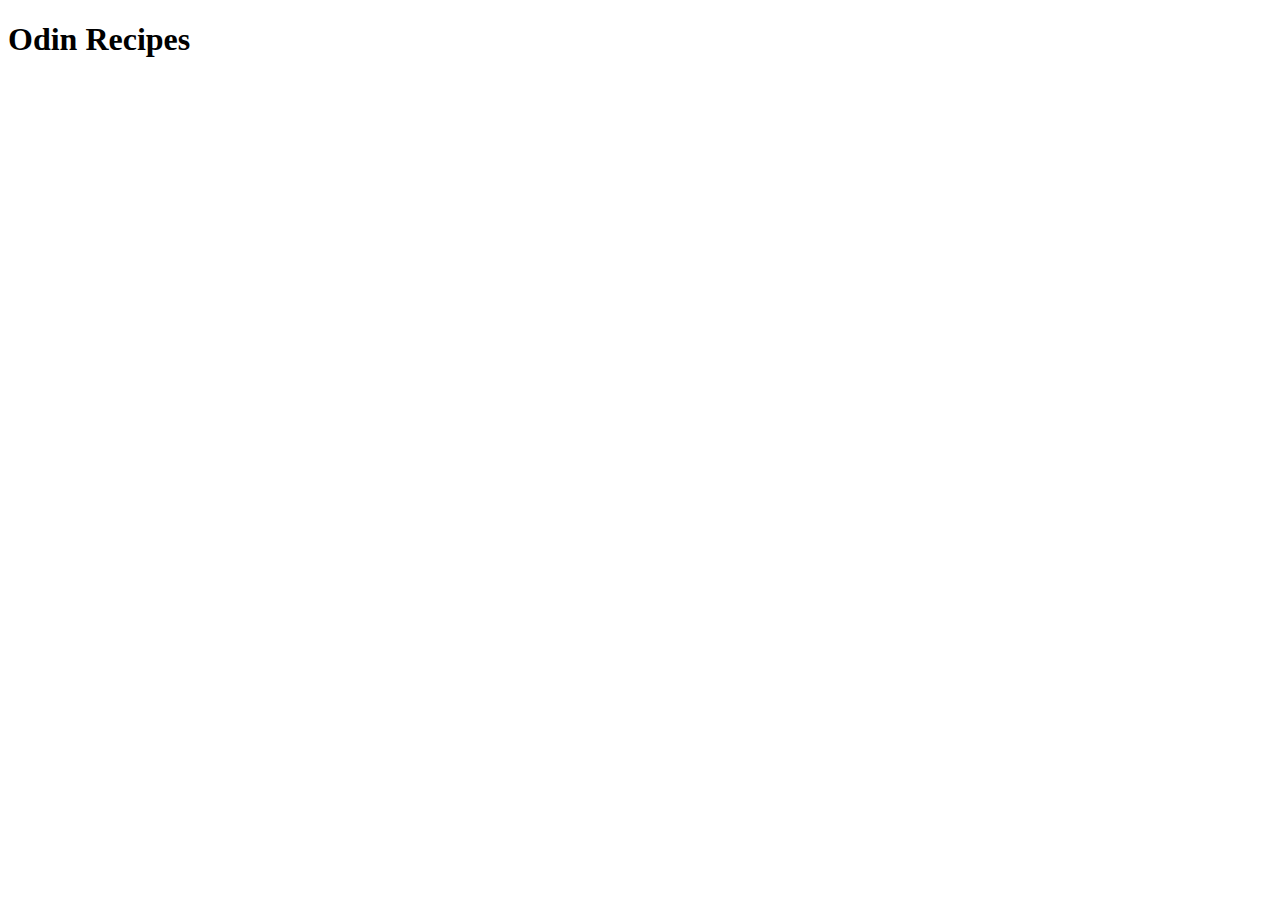
==== index.html @ e2dec0db "Create index.html and add a header" ====
<!DOCTYPE html>
<html lang="en">
<head>
    <meta charset="UTF-8">
    <meta name="viewport" content="width=device-width, initial-scale=1.0">
    <title>Document</title>
</head>
<body>
    <h1>Odin Recipes</h1>
</body>
</html>
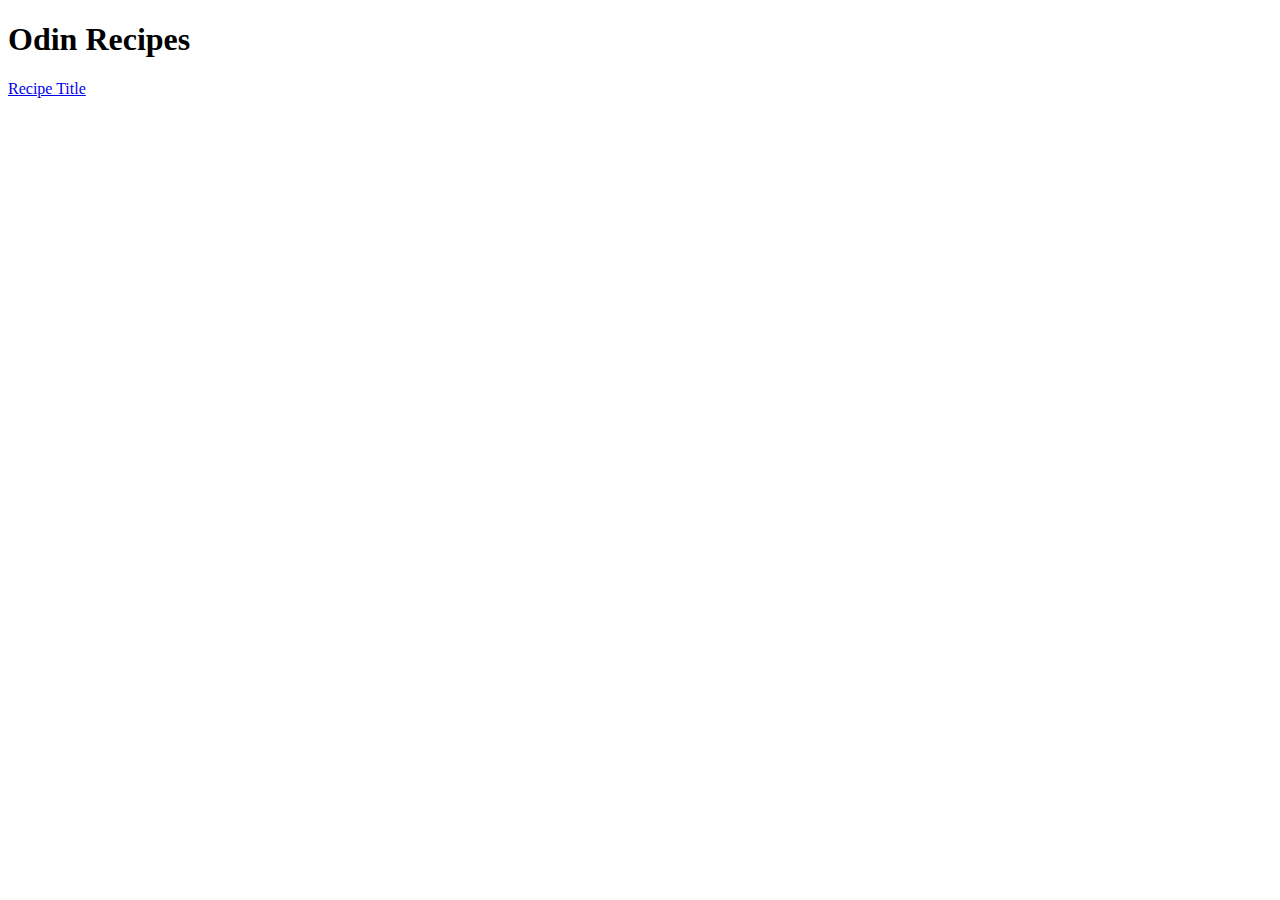
==== commit cd1b1617: "Add a link to the recipe page" ====
--- a/index.html
+++ b/index.html
@@ -7,5 +7,7 @@
 </head>
 <body>
     <h1>Odin Recipes</h1>
+
+    <a href="./recipes/berry-compote.html">Recipe Title</a>
 </body>
 </html>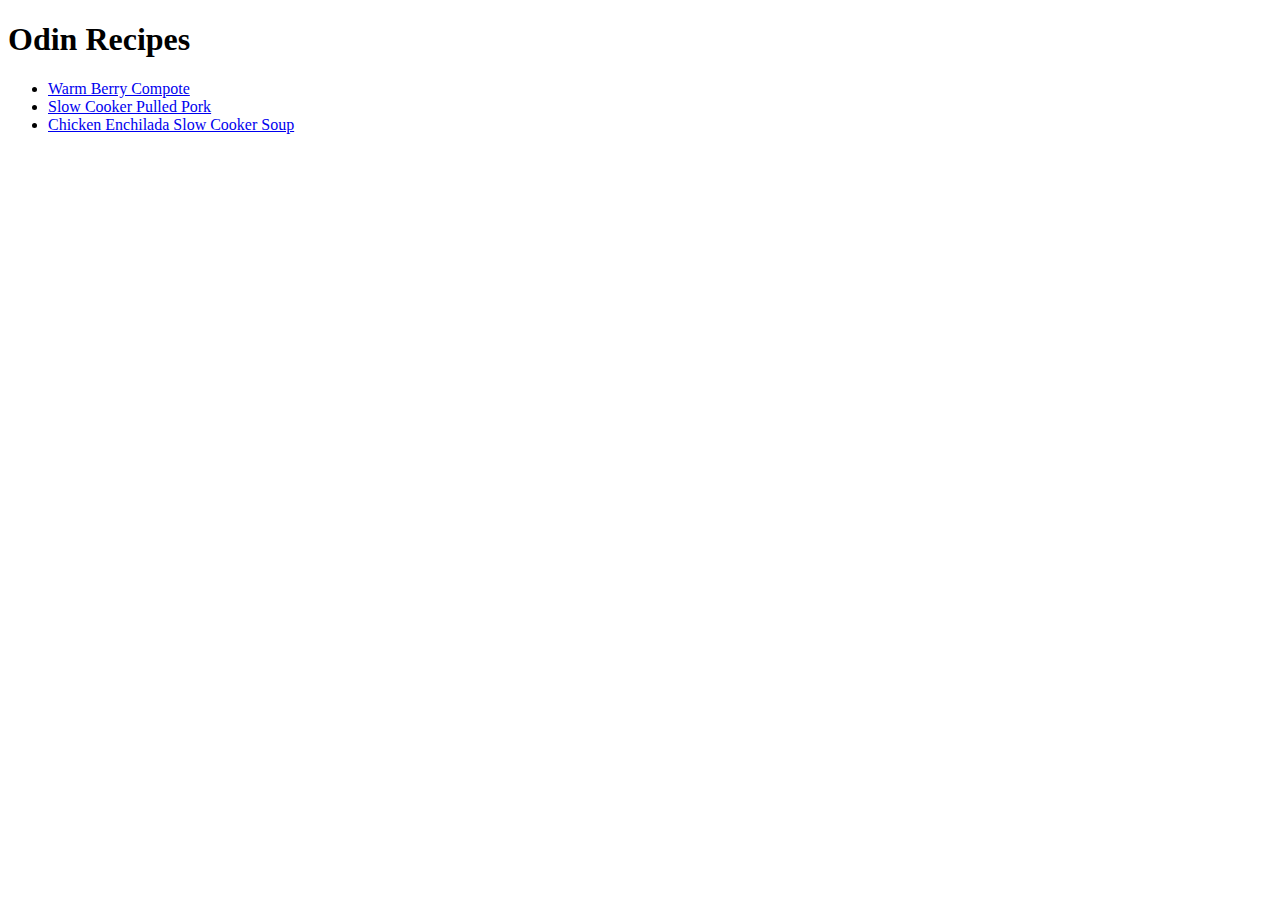
==== commit cdb984d3: "feat: Add links to all recipes" ====
--- a/index.html
+++ b/index.html
@@ -8,6 +8,10 @@
 <body>
     <h1>Odin Recipes</h1>
 
-    <a href="./recipes/berry-compote.html">Recipe Title</a>
+    <ul>
+        <li><a href="./recipes/berry-compote.html">Warm Berry Compote</a></li>
+        <li><a href="./recipes/slow-cooker-pulled-pork.html">Slow Cooker Pulled Pork</a></li>
+        <li><a href="./recipes/chicken-enchilada-slow-cooker-soup.html">Chicken Enchilada Slow Cooker Soup</a></li>
+    </ul>
 </body>
 </html>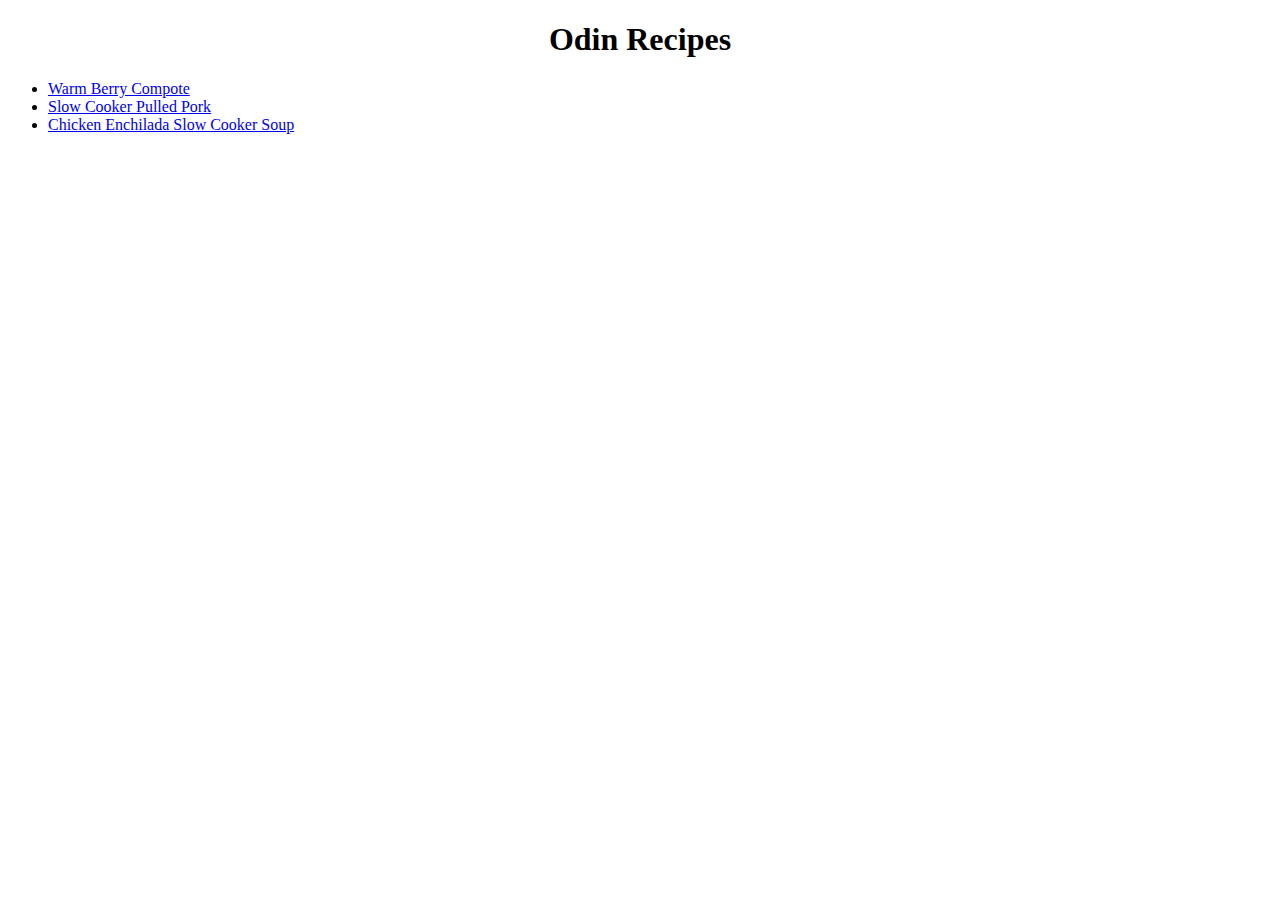
==== commit 767d136c: "Update styles for all headers" ====
--- a/index.html
+++ b/index.html
@@ -3,7 +3,8 @@
 <head>
     <meta charset="UTF-8">
     <meta name="viewport" content="width=device-width, initial-scale=1.0">
-    <title>Document</title>
+    <title>Odin Recipes</title>
+    <link rel="stylesheet" href="./recipes/styles.css">
 </head>
 <body>
     <h1>Odin Recipes</h1>
--- a/recipes/styles.css
+++ b/recipes/styles.css
@@ -0,0 +1,4 @@
+h1 {
+    text-align: center;
+    
+}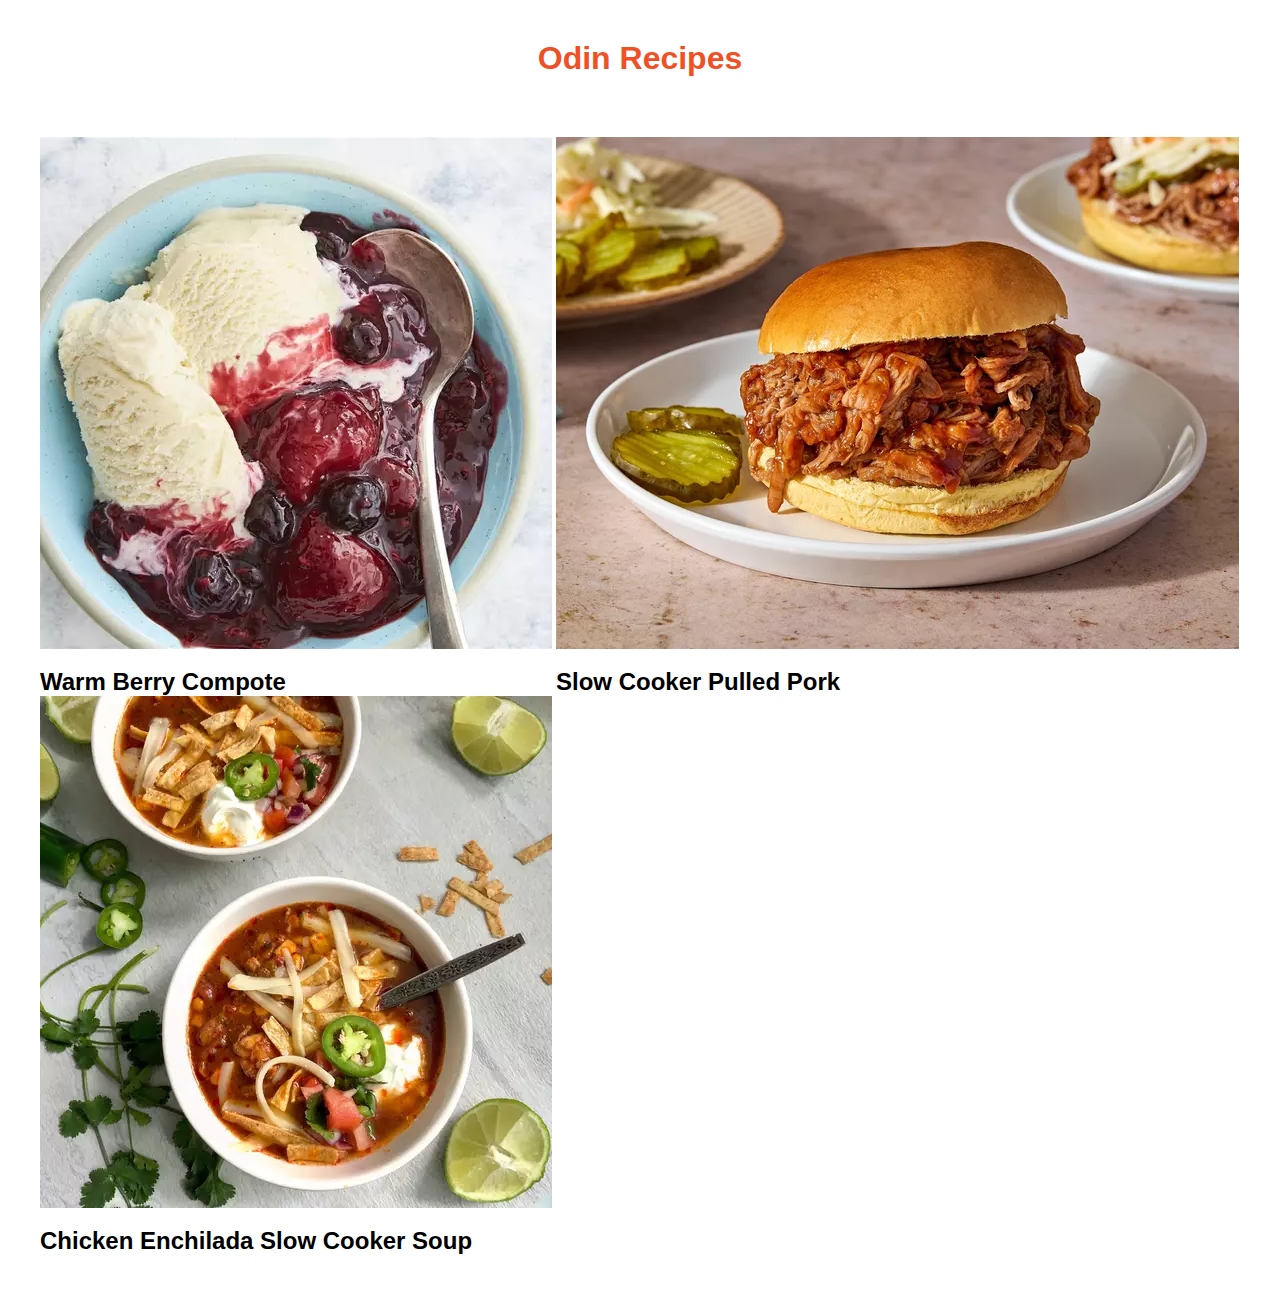
==== commit fbcd2a6d: "Update styles and layout for homepage" ====
--- a/index.html
+++ b/index.html
@@ -7,12 +7,36 @@
     <link rel="stylesheet" href="./recipes/styles.css">
 </head>
 <body>
-    <h1>Odin Recipes</h1>
+    <div class = "title-container">
+        <h1 class="title">Odin Recipes</h1></a>
+    </div>
+    <div class="recipes-container">    
+        <a class="item-list berry" href="./recipes/berry-compote.html">
+            <div class="img-placeholder">
+                <img class="recipe-img" src="./images/warm-berry-compote.webp" alt="An image of warm berry compote">
+            </div>
+            <div>
+                <span class="recipe-name">Warm Berry Compote</span>
+            </div>
+        </a>
 
-    <ul>
-        <li><a href="./recipes/berry-compote.html">Warm Berry Compote</a></li>
-        <li><a href="./recipes/slow-cooker-pulled-pork.html">Slow Cooker Pulled Pork</a></li>
-        <li><a href="./recipes/chicken-enchilada-slow-cooker-soup.html">Chicken Enchilada Slow Cooker Soup</a></li>
-    </ul>
+        <a class="item-list pork" href="./recipes/slow-cooker-pulled-pork.html">
+            <div class="img-placeholder">
+                <img class="recipe-img" src="./images/slow-cooker-pulled-pork.webp" alt="An image of slow cooker pork">
+            </div>
+            <div>
+                <span class="recipe-name">Slow Cooker Pulled Pork</span>
+            </div>
+        </a>
+        
+        <a class="item-list chicken" href="./recipes/chicken-enchilada-slow-cooker-soup.html">
+            <div class="img-placeholder">
+                <img class="recipe-img" src="./images/chicken-enchilada-slow-cooker-soup.webp" alt="An image of chicken enchilada slow cooker soup">
+            </div>
+            <div>
+                <span class="recipe-name">Chicken Enchilada Slow Cooker Soup</span>
+            </div>
+        </a>
+    </div>
 </body>
 </html>--- a/recipes/styles.css
+++ b/recipes/styles.css
@@ -1,4 +1,36 @@
-h1 {
+* {
+    padding: 0;
+    margin: 0;
+    box-sizing: border-box;
+}
+
+.title {
+    color: #f15025;
+    font-family: Verdana, Geneva, Tahoma, sans-serif;
     text-align: center;
-    
-}+    padding: 20px  ;
+    margin: 20px;
+}
+
+.recipes-container {
+    margin: 40px 40px;
+}
+
+.item-list {
+    display: inline-block;
+    text-decoration: none;
+}
+
+
+.recipe-img {
+    margin-bottom: 15px;
+}
+
+.recipe-name {
+    color: black;
+    font-size: 24px;
+    font-weight: bold;
+    font-family: 'Segoe UI', Tahoma, Geneva, Verdana, sans-serif;
+}
+
+
